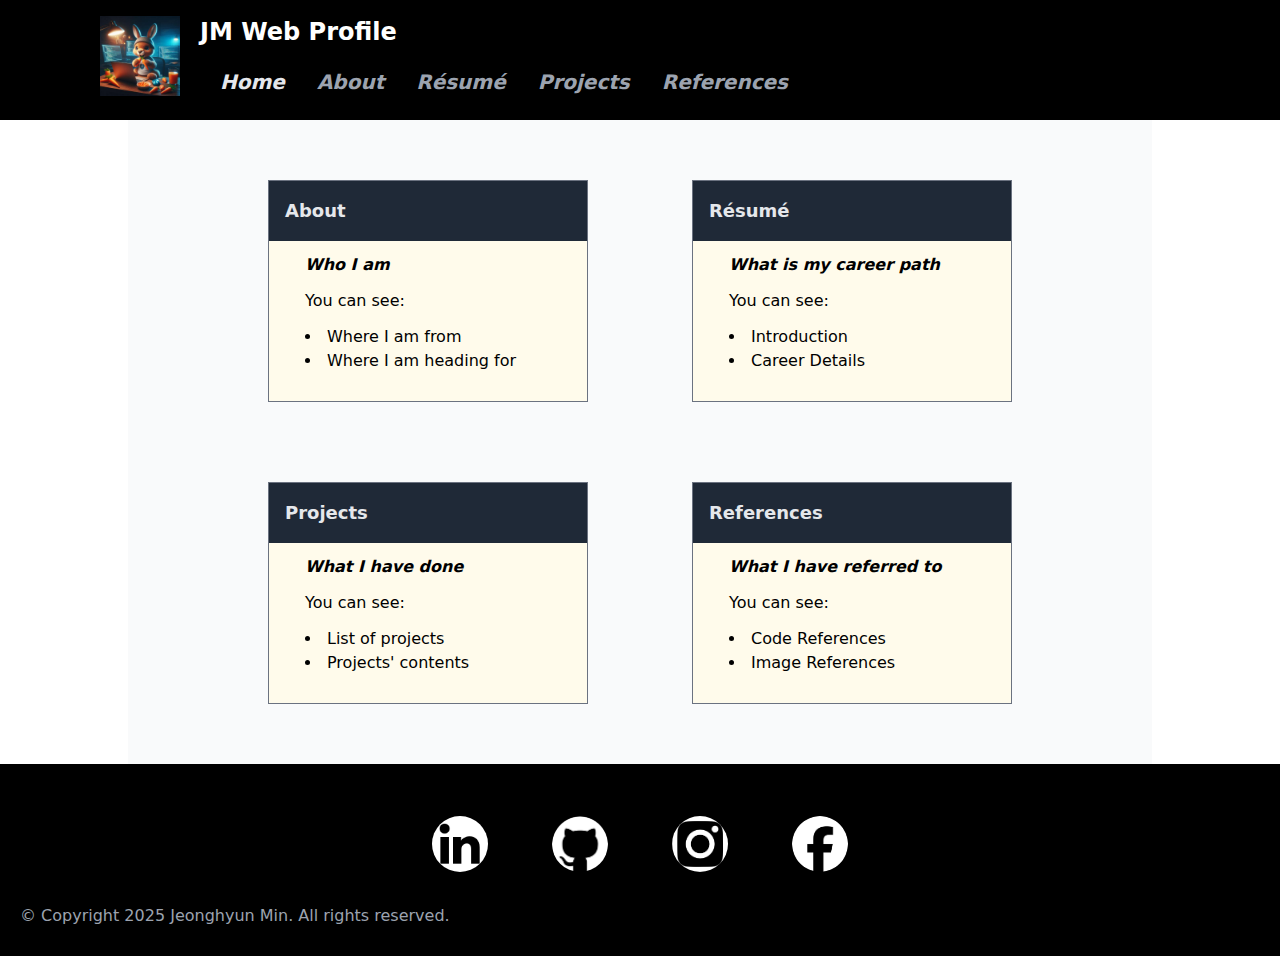
==== index.html @ 70fa33bb "feat: update draft version" ====
<!DOCTYPE html>
<html lang="en">
<head>
  <meta charset="UTF-8">
  <meta http-equiv="X-UA-Compatible" content="ie=edge">
  <meta name="viewport" content="width=device-width, initial-scale=1.0">
  <title>JM Profile</title>
  <link rel="stylesheet" href="./assets/css/modern-normalize.css">
  <link rel="stylesheet" href="./assets/css/site.css">
  <link rel="stylesheet" href="./assets/css/mobile.css">
</head>
<body>
  <header id="header" class="bg-black text-white stciky top-0 p-4 pb-6 pl-20 flex flex-row z-10">
    <img class="w-20 h-20 ml-5"  src="./assets/images/logo.jpeg" alt="Logo">
    <section id="header-section" class="flex flex-col">
      <h1 class="text-2xl font-bold ml-5">JM Web Profile</h1>
      <nav id="nav" class="pt-5 ml-10 italic font-semibold text-xl">
        <input id="side-menu" class="side-menu" type="checkbox" >
        <label id="hamb" class="hamb" for="side-menu"><span id="hamb-line" class="hamb-line"></span></label>
        <ul id="menu" class="flex flex-row gap-8 w-full menu bg-black">
          <li>
            <a class="text-gray-200 hover:text-white ease-in-out pb-2" href="./index.html">
              Home
            </a>
          </li>
          <li>
            <a class="text-gray-400 hover:text-white ease-in-out pb-2" href="./about/about.html">
              About
            </a>
          </li>
          <li>
            <a class="text-gray-400 hover:text-white ease-in-out pb-2" href="./resume/resume.html">
              Résumé
            </a>
          </li>
          <li>
            <a class="text-gray-400 hover:text-white ease-in-out pb-2" href="./projects/projects.html">
              Projects
            </a>
          </li>
          <li>
            <a class="text-gray-400 hover:text-white ease-in-out pb-2" href="./references/references.html">
              References
            </a>
          </li>
        </ul>
      </nav> 
    </section>
  </header>
  <main id="main" class="flex flex-row w-4/5 mx-auto bg-gray-50 content-center place-items-center">
    <section id="dashboard" class="grid grid-cols-2 gap-x-16 gap-y-10 mx-auto mt-10 mb-10 content-center place-items-center">
      <h2 class="hidden">Page Dashboard Info</h2>
      <article class="w-80 border border-gray-500 flex flex-col gap-4 p-4 m-5 bg-amber-50 hover:shadow-2xl">
        <a href="./about/about.html">
          <header class="bg-gray-800 text-gray-200 p-4 -m-4 mb-0">
            <h2 class="font-extrabold text-lg text-gray-200">About</h2>
          </header>
          <section class="pl-5 mt-3 mb-3">
            <h3 class="italic font-bold">Who I am</h3>
            <p class="mt-3">
              You can see:
            </p>
            <ul class="list-inside list-disc font-light mt-3">
              <li>Where I am from</li>
              <li>Where I am heading for</li>
            </ul>
          </section>
        </a>
      </article>
      <article class="w-80 border border-gray-500 flex flex-col gap-4 p-4 m-5 bg-amber-50 hover:shadow-2xl">
        <a href="./resume/resume.html">
          <header class="bg-gray-800 text-gray-200 p-4 -m-4 mb-0">
            <h2 class="font-extrabold text-lg text-gray-200">Résumé</h2>
          </header>
          <section class="pl-5 mt-3 mb-3">
            <h3 class="italic font-bold">What is my career path</h3>
            <p class="mt-3">
              You can see:
            </p>
            <ul class="list-inside list-disc font-light mt-3">
              <li>Introduction</li>
              <li>Career Details</li>
            </ul>
          </section>
        </a>
      </article>
      <article class="w-80 border border-gray-500 flex flex-col gap-4 p-4 m-5 bg-amber-50 hover:shadow-2xl">
        <a href="./projects/projects.html">
          <header class="bg-gray-800 text-gray-200 p-4 -m-4 mb-0">
            <h2 class="font-extrabold text-lg text-gray-200">Projects</h2>
          </header>
          <section class="pl-5 mt-3 mb-3">
            <h3 class="italic font-bold">What I have done</h3>
            <p class="mt-3">
              You can see:
            </p>
            <ul class="list-inside list-disc font-light mt-3">
              <li>List of projects</li>
              <li>Projects' contents</li>
            </ul>
          </section>
        </a>
      </article>
      <article class="w-80 border border-gray-500 flex flex-col gap-4 p-4 m-5 bg-amber-50 hover:shadow-2xl">
        <a href="./references/references.html">
          <header class="bg-gray-800 text-gray-200 p-4 -m-4 mb-0">
            <h2 class="font-extrabold text-lg text-gray-200">References</h2>
          </header>
          <section class="pl-5 mt-3 mb-3">
            <h3 class="italic font-bold">What I have referred to</h3>
            <p class="mt-3">
              You can see:
            </p>
            <ul class="list-inside list-disc font-light mt-3">
              <li>Code References</li>
              <li>Image References</li>
            </ul>
          </section>
        </a>
      </article>

    </section>
  </main>
  <footer id="footer" class="flex flex-col mt-auto gap-15 p-5 bg-black text-gray-400 h-48">
    <section class="content-center flex flex-row justify-self-center self-center">
      <h2 class="hidden">Site Links</h2>
      <a href="https://www.linkedin.com/in/dave-jeonghyun-min-a550a3222/" target="_blank">
        <img id="Linkedin" alt="Jeonghyun Dave Min LinkedIn Profile" class="grayscale w-14 h-14 m-8 rounded-full hover:grayscale-0 hover:animate-pulse" src="./assets/images/linkedin.png">
      </a>
      <a href="https://github.com/kangaroo-eating-carrots/" target="_blank">
        <img id="GitHub" alt="Jeonghyun Dave Min GitHub Profile" class="grayscale w-14 h-14 m-8 rounded-full hover:grayscale-0 hover:animate-pulse" src="./assets/images/github.png">
      </a>
      <a href="https://www.instagram.com/minjeonghyun/" target="_blank">
        <img id="instagram" alt="Jeonghyun Dave Min instagram" class="grayscale w-14 h-14 m-8 rounded-full hover:grayscale-0 hover:animate-pulse" src="./assets/images/instagram.png">
      </a>
      <a href="https://www.facebook.com/jeonghyun.min.5/" target="_blank">
        <img id="facebook" alt="Jeonghyun Dave Min facebook" class="grayscale w-14 h-14 m-8 rounded-full hover:grayscale-0 hover:animate-pulse" src="./assets/images/facebook.png">
      </a>
    </section>
    <section class="content-end">
      <h2 class="hidden">Copyright Statement</h2>
      <p>© Copyright 2025 Jeonghyun Min. All rights reserved.</p>
    </section>
  </footer>
</body>
</html>
---- assets/css/site.css ----
*, ::before, ::after {
  --tw-border-spacing-x: 0;
  --tw-border-spacing-y: 0;
  --tw-translate-x: 0;
  --tw-translate-y: 0;
  --tw-rotate: 0;
  --tw-skew-x: 0;
  --tw-skew-y: 0;
  --tw-scale-x: 1;
  --tw-scale-y: 1;
  --tw-pan-x:  ;
  --tw-pan-y:  ;
  --tw-pinch-zoom:  ;
  --tw-scroll-snap-strictness: proximity;
  --tw-gradient-from-position:  ;
  --tw-gradient-via-position:  ;
  --tw-gradient-to-position:  ;
  --tw-ordinal:  ;
  --tw-slashed-zero:  ;
  --tw-numeric-figure:  ;
  --tw-numeric-spacing:  ;
  --tw-numeric-fraction:  ;
  --tw-ring-inset:  ;
  --tw-ring-offset-width: 0px;
  --tw-ring-offset-color: #fff;
  --tw-ring-color: rgb(59 130 246 / 0.5);
  --tw-ring-offset-shadow: 0 0 #0000;
  --tw-ring-shadow: 0 0 #0000;
  --tw-shadow: 0 0 #0000;
  --tw-shadow-colored: 0 0 #0000;
  --tw-blur:  ;
  --tw-brightness:  ;
  --tw-contrast:  ;
  --tw-grayscale:  ;
  --tw-hue-rotate:  ;
  --tw-invert:  ;
  --tw-saturate:  ;
  --tw-sepia:  ;
  --tw-drop-shadow:  ;
  --tw-backdrop-blur:  ;
  --tw-backdrop-brightness:  ;
  --tw-backdrop-contrast:  ;
  --tw-backdrop-grayscale:  ;
  --tw-backdrop-hue-rotate:  ;
  --tw-backdrop-invert:  ;
  --tw-backdrop-opacity:  ;
  --tw-backdrop-saturate:  ;
  --tw-backdrop-sepia:  ;
  --tw-contain-size:  ;
  --tw-contain-layout:  ;
  --tw-contain-paint:  ;
  --tw-contain-style:  ;
}

::backdrop {
  --tw-border-spacing-x: 0;
  --tw-border-spacing-y: 0;
  --tw-translate-x: 0;
  --tw-translate-y: 0;
  --tw-rotate: 0;
  --tw-skew-x: 0;
  --tw-skew-y: 0;
  --tw-scale-x: 1;
  --tw-scale-y: 1;
  --tw-pan-x:  ;
  --tw-pan-y:  ;
  --tw-pinch-zoom:  ;
  --tw-scroll-snap-strictness: proximity;
  --tw-gradient-from-position:  ;
  --tw-gradient-via-position:  ;
  --tw-gradient-to-position:  ;
  --tw-ordinal:  ;
  --tw-slashed-zero:  ;
  --tw-numeric-figure:  ;
  --tw-numeric-spacing:  ;
  --tw-numeric-fraction:  ;
  --tw-ring-inset:  ;
  --tw-ring-offset-width: 0px;
  --tw-ring-offset-color: #fff;
  --tw-ring-color: rgb(59 130 246 / 0.5);
  --tw-ring-offset-shadow: 0 0 #0000;
  --tw-ring-shadow: 0 0 #0000;
  --tw-shadow: 0 0 #0000;
  --tw-shadow-colored: 0 0 #0000;
  --tw-blur:  ;
  --tw-brightness:  ;
  --tw-contrast:  ;
  --tw-grayscale:  ;
  --tw-hue-rotate:  ;
  --tw-invert:  ;
  --tw-saturate:  ;
  --tw-sepia:  ;
  --tw-drop-shadow:  ;
  --tw-backdrop-blur:  ;
  --tw-backdrop-brightness:  ;
  --tw-backdrop-contrast:  ;
  --tw-backdrop-grayscale:  ;
  --tw-backdrop-hue-rotate:  ;
  --tw-backdrop-invert:  ;
  --tw-backdrop-opacity:  ;
  --tw-backdrop-saturate:  ;
  --tw-backdrop-sepia:  ;
  --tw-contain-size:  ;
  --tw-contain-layout:  ;
  --tw-contain-paint:  ;
  --tw-contain-style:  ;
}

/*
! tailwindcss v3.4.15 | MIT License | https://tailwindcss.com
*/

/*
1. Prevent padding and border from affecting element width. (https://github.com/mozdevs/cssremedy/issues/4)
2. Allow adding a border to an element by just adding a border-width. (https://github.com/tailwindcss/tailwindcss/pull/116)
*/

*,
::before,
::after {
  box-sizing: border-box;
  /* 1 */
  border-width: 0;
  /* 2 */
  border-style: solid;
  /* 2 */
  border-color: #e5e7eb;
  /* 2 */
}

::before,
::after {
  --tw-content: '';
}

/*
1. Use a consistent sensible line-height in all browsers.
2. Prevent adjustments of font size after orientation changes in iOS.
3. Use a more readable tab size.
4. Use the user's configured `sans` font-family by default.
5. Use the user's configured `sans` font-feature-settings by default.
6. Use the user's configured `sans` font-variation-settings by default.
7. Disable tap highlights on iOS
*/

html,
:host {
  line-height: 1.5;
  /* 1 */
  -webkit-text-size-adjust: 100%;
  /* 2 */
  -moz-tab-size: 4;
  /* 3 */
  -o-tab-size: 4;
     tab-size: 4;
  /* 3 */
  font-family: ui-sans-serif, system-ui, sans-serif, "Apple Color Emoji", "Segoe UI Emoji", "Segoe UI Symbol", "Noto Color Emoji";
  /* 4 */
  font-feature-settings: normal;
  /* 5 */
  font-variation-settings: normal;
  /* 6 */
  -webkit-tap-highlight-color: transparent;
  /* 7 */
}

/*
1. Remove the margin in all browsers.
2. Inherit line-height from `html` so users can set them as a class directly on the `html` element.
*/

body {
  margin: 0;
  /* 1 */
  line-height: inherit;
  /* 2 */
}

/*
1. Add the correct height in Firefox.
2. Correct the inheritance of border color in Firefox. (https://bugzilla.mozilla.org/show_bug.cgi?id=190655)
3. Ensure horizontal rules are visible by default.
*/

hr {
  height: 0;
  /* 1 */
  color: inherit;
  /* 2 */
  border-top-width: 1px;
  /* 3 */
}

/*
Add the correct text decoration in Chrome, Edge, and Safari.
*/

abbr:where([title]) {
  -webkit-text-decoration: underline dotted;
          text-decoration: underline dotted;
}

/*
Remove the default font size and weight for headings.
*/

h1,
h2,
h3,
h4,
h5,
h6 {
  font-size: inherit;
  font-weight: inherit;
}

/*
Reset links to optimize for opt-in styling instead of opt-out.
*/

a {
  color: inherit;
  text-decoration: inherit;
}

/*
Add the correct font weight in Edge and Safari.
*/

b,
strong {
  font-weight: bolder;
}

/*
1. Use the user's configured `mono` font-family by default.
2. Use the user's configured `mono` font-feature-settings by default.
3. Use the user's configured `mono` font-variation-settings by default.
4. Correct the odd `em` font sizing in all browsers.
*/

code,
kbd,
samp,
pre {
  font-family: ui-monospace, SFMono-Regular, Menlo, Monaco, Consolas, "Liberation Mono", "Courier New", monospace;
  /* 1 */
  font-feature-settings: normal;
  /* 2 */
  font-variation-settings: normal;
  /* 3 */
  font-size: 1em;
  /* 4 */
}

/*
Add the correct font size in all browsers.
*/

small {
  font-size: 80%;
}

/*
Prevent `sub` and `sup` elements from affecting the line height in all browsers.
*/

sub,
sup {
  font-size: 75%;
  line-height: 0;
  position: relative;
  vertical-align: baseline;
}

sub {
  bottom: -0.25em;
}

sup {
  top: -0.5em;
}

/*
1. Remove text indentation from table contents in Chrome and Safari. (https://bugs.chromium.org/p/chromium/issues/detail?id=999088, https://bugs.webkit.org/show_bug.cgi?id=201297)
2. Correct table border color inheritance in all Chrome and Safari. (https://bugs.chromium.org/p/chromium/issues/detail?id=935729, https://bugs.webkit.org/show_bug.cgi?id=195016)
3. Remove gaps between table borders by default.
*/

table {
  text-indent: 0;
  /* 1 */
  border-color: inherit;
  /* 2 */
  border-collapse: collapse;
  /* 3 */
}

/*
1. Change the font styles in all browsers.
2. Remove the margin in Firefox and Safari.
3. Remove default padding in all browsers.
*/

button,
input,
optgroup,
select,
textarea {
  font-family: inherit;
  /* 1 */
  font-feature-settings: inherit;
  /* 1 */
  font-variation-settings: inherit;
  /* 1 */
  font-size: 100%;
  /* 1 */
  font-weight: inherit;
  /* 1 */
  line-height: inherit;
  /* 1 */
  letter-spacing: inherit;
  /* 1 */
  color: inherit;
  /* 1 */
  margin: 0;
  /* 2 */
  padding: 0;
  /* 3 */
}

/*
Remove the inheritance of text transform in Edge and Firefox.
*/

button,
select {
  text-transform: none;
}

/*
1. Correct the inability to style clickable types in iOS and Safari.
2. Remove default button styles.
*/

button,
input:where([type='button']),
input:where([type='reset']),
input:where([type='submit']) {
  -webkit-appearance: button;
  /* 1 */
  background-color: transparent;
  /* 2 */
  background-image: none;
  /* 2 */
}

/*
Use the modern Firefox focus style for all focusable elements.
*/

:-moz-focusring {
  outline: auto;
}

/*
Remove the additional `:invalid` styles in Firefox. (https://github.com/mozilla/gecko-dev/blob/2f9eacd9d3d995c937b4251a5557d95d494c9be1/layout/style/res/forms.css#L728-L737)
*/

:-moz-ui-invalid {
  box-shadow: none;
}

/*
Add the correct vertical alignment in Chrome and Firefox.
*/

progress {
  vertical-align: baseline;
}

/*
Correct the cursor style of increment and decrement buttons in Safari.
*/

::-webkit-inner-spin-button,
::-webkit-outer-spin-button {
  height: auto;
}

/*
1. Correct the odd appearance in Chrome and Safari.
2. Correct the outline style in Safari.
*/

[type='search'] {
  -webkit-appearance: textfield;
  /* 1 */
  outline-offset: -2px;
  /* 2 */
}

/*
Remove the inner padding in Chrome and Safari on macOS.
*/

::-webkit-search-decoration {
  -webkit-appearance: none;
}

/*
1. Correct the inability to style clickable types in iOS and Safari.
2. Change font properties to `inherit` in Safari.
*/

::-webkit-file-upload-button {
  -webkit-appearance: button;
  /* 1 */
  font: inherit;
  /* 2 */
}

/*
Add the correct display in Chrome and Safari.
*/

summary {
  display: list-item;
}

/*
Removes the default spacing and border for appropriate elements.
*/

blockquote,
dl,
dd,
h1,
h2,
h3,
h4,
h5,
h6,
hr,
figure,
p,
pre {
  margin: 0;
}

fieldset {
  margin: 0;
  padding: 0;
}

legend {
  padding: 0;
}

ol,
ul,
menu {
  list-style: none;
  margin: 0;
  padding: 0;
}

/*
Reset default styling for dialogs.
*/

dialog {
  padding: 0;
}

/*
Prevent resizing textareas horizontally by default.
*/

textarea {
  resize: vertical;
}

/*
1. Reset the default placeholder opacity in Firefox. (https://github.com/tailwindlabs/tailwindcss/issues/3300)
2. Set the default placeholder color to the user's configured gray 400 color.
*/

input::-moz-placeholder, textarea::-moz-placeholder {
  opacity: 1;
  /* 1 */
  color: #9ca3af;
  /* 2 */
}

input::placeholder,
textarea::placeholder {
  opacity: 1;
  /* 1 */
  color: #9ca3af;
  /* 2 */
}

/*
Set the default cursor for buttons.
*/

button,
[role="button"] {
  cursor: pointer;
}

/*
Make sure disabled buttons don't get the pointer cursor.
*/

:disabled {
  cursor: default;
}

/*
1. Make replaced elements `display: block` by default. (https://github.com/mozdevs/cssremedy/issues/14)
2. Add `vertical-align: middle` to align replaced elements more sensibly by default. (https://github.com/jensimmons/cssremedy/issues/14#issuecomment-634934210)
   This can trigger a poorly considered lint error in some tools but is included by design.
*/

img,
svg,
video,
canvas,
audio,
iframe,
embed,
object {
  display: block;
  /* 1 */
  vertical-align: middle;
  /* 2 */
}

/*
Constrain images and videos to the parent width and preserve their intrinsic aspect ratio. (https://github.com/mozdevs/cssremedy/issues/14)
*/

img,
video {
  max-width: 100%;
  height: auto;
}

/* Make elements with the HTML hidden attribute stay hidden by default */

[hidden]:where(:not([hidden="until-found"])) {
  display: none;
}

.top-0 {
  top: 0px;
}

.z-10 {
  z-index: 10;
}

.float-end {
  float: inline-end;
}

.float-right {
  float: right;
}

.float-left {
  float: left;
}

.-m-4 {
  margin: -1rem;
}

.m-5 {
  margin: 1.25rem;
}

.m-8 {
  margin: 2rem;
}

.mx-auto {
  margin-left: auto;
  margin-right: auto;
}

.mb-0 {
  margin-bottom: 0px;
}

.mb-1 {
  margin-bottom: 0.25rem;
}

.mb-10 {
  margin-bottom: 2.5rem;
}

.mb-3 {
  margin-bottom: 0.75rem;
}

.mb-5 {
  margin-bottom: 1.25rem;
}

.ml-10 {
  margin-left: 2.5rem;
}

.ml-4 {
  margin-left: 1rem;
}

.ml-5 {
  margin-left: 1.25rem;
}

.mr-40 {
  margin-right: 10rem;
}

.mt-1 {
  margin-top: 0.25rem;
}

.mt-10 {
  margin-top: 2.5rem;
}

.mt-12 {
  margin-top: 3rem;
}

.mt-14 {
  margin-top: 3.5rem;
}

.mt-2 {
  margin-top: 0.5rem;
}

.mt-3 {
  margin-top: 0.75rem;
}

.mt-5 {
  margin-top: 1.25rem;
}

.mt-6 {
  margin-top: 1.5rem;
}

.mt-7 {
  margin-top: 1.75rem;
}

.mt-auto {
  margin-top: auto;
}

.ml-20 {
  margin-left: 5rem;
}

.mr-20 {
  margin-right: 5rem;
}

.ml-36 {
  margin-left: 9rem;
}

.mr-36 {
  margin-right: 9rem;
}

.ml-44 {
  margin-left: 11rem;
}

.mr-44 {
  margin-right: 11rem;
}

.ml-8 {
  margin-left: 2rem;
}

.mr-8 {
  margin-right: 2rem;
}

.mt-16 {
  margin-top: 4rem;
}

.mt-24 {
  margin-top: 6rem;
}

.mt-20 {
  margin-top: 5rem;
}

.flex {
  display: flex;
}

.grid {
  display: grid;
}

.contents {
  display: contents;
}

.hidden {
  display: none;
}

.h-1\/2 {
  height: 50%;
}

.h-14 {
  height: 3.5rem;
}

.h-20 {
  height: 5rem;
}

.h-48 {
  height: 12rem;
}

.h-52 {
  height: 13rem;
}

.h-60 {
  height: 15rem;
}

.max-h-52 {
  max-height: 13rem;
}

.w-1\/2 {
  width: 50%;
}

.w-14 {
  width: 3.5rem;
}

.w-20 {
  width: 5rem;
}

.w-3\/4 {
  width: 75%;
}

.w-4\/5 {
  width: 80%;
}

.w-80 {
  width: 20rem;
}

.w-full {
  width: 100%;
}

.w-52 {
  width: 13rem;
}

.w-60 {
  width: 15rem;
}

.w-1\/3 {
  width: 33.333333%;
}

.max-w-2xl {
  max-width: 42rem;
}

.max-w-4xl {
  max-width: 56rem;
}

.max-w-6xl {
  max-width: 72rem;
}

.max-w-96 {
  max-width: 24rem;
}

.max-w-screen-md {
  max-width: 768px;
}

.max-w-xl {
  max-width: 36rem;
}

.max-w-52 {
  max-width: 13rem;
}

.flex-auto {
  flex: 1 1 auto;
}

.list-inside {
  list-style-position: inside;
}

.list-disc {
  list-style-type: disc;
}

.grid-cols-2 {
  grid-template-columns: repeat(2, minmax(0, 1fr));
}

.flex-row {
  flex-direction: row;
}

.flex-row-reverse {
  flex-direction: row-reverse;
}

.flex-col {
  flex-direction: column;
}

.flex-col-reverse {
  flex-direction: column-reverse;
}

.place-content-center {
  place-content: center;
}

.place-items-center {
  place-items: center;
}

.content-center {
  align-content: center;
}

.content-end {
  align-content: flex-end;
}

.gap-4 {
  gap: 1rem;
}

.gap-5 {
  gap: 1.25rem;
}

.gap-8 {
  gap: 2rem;
}

.gap-x-16 {
  -moz-column-gap: 4rem;
       column-gap: 4rem;
}

.gap-y-10 {
  row-gap: 2.5rem;
}

.place-self-center {
  place-self: center;
}

.self-center {
  align-self: center;
}

.justify-self-center {
  justify-self: center;
}

.rounded-full {
  border-radius: 9999px;
}

.border {
  border-width: 1px;
}

.border-2 {
  border-width: 2px;
}

.border-l-2 {
  border-left-width: 2px;
}

.border-t-4 {
  border-top-width: 4px;
}

.border-gray-400 {
  --tw-border-opacity: 1;
  border-color: rgb(156 163 175 / var(--tw-border-opacity, 1));
}

.border-gray-500 {
  --tw-border-opacity: 1;
  border-color: rgb(107 114 128 / var(--tw-border-opacity, 1));
}

.bg-amber-50 {
  --tw-bg-opacity: 1;
  background-color: rgb(255 251 235 / var(--tw-bg-opacity, 1));
}

.bg-black {
  --tw-bg-opacity: 1;
  background-color: rgb(0 0 0 / var(--tw-bg-opacity, 1));
}

.bg-gray-50 {
  --tw-bg-opacity: 1;
  background-color: rgb(249 250 251 / var(--tw-bg-opacity, 1));
}

.bg-gray-800 {
  --tw-bg-opacity: 1;
  background-color: rgb(31 41 55 / var(--tw-bg-opacity, 1));
}

.p-10 {
  padding: 2.5rem;
}

.p-2 {
  padding: 0.5rem;
}

.p-4 {
  padding: 1rem;
}

.p-5 {
  padding: 1.25rem;
}

.pb-1 {
  padding-bottom: 0.25rem;
}

.pb-2 {
  padding-bottom: 0.5rem;
}

.pb-5 {
  padding-bottom: 1.25rem;
}

.pb-6 {
  padding-bottom: 1.5rem;
}

.pl-10 {
  padding-left: 2.5rem;
}

.pl-2 {
  padding-left: 0.5rem;
}

.pl-20 {
  padding-left: 5rem;
}

.pl-5 {
  padding-left: 1.25rem;
}

.pl-6 {
  padding-left: 1.5rem;
}

.pr-10 {
  padding-right: 2.5rem;
}

.pt-2 {
  padding-top: 0.5rem;
}

.pt-5 {
  padding-top: 1.25rem;
}

.pt-6 {
  padding-top: 1.5rem;
}

.font-mono {
  font-family: ui-monospace, SFMono-Regular, Menlo, Monaco, Consolas, "Liberation Mono", "Courier New", monospace;
}

.font-serif {
  font-family: ui-serif, Georgia, Cambria, "Times New Roman", Times, serif;
}

.text-2xl {
  font-size: 1.5rem;
  line-height: 2rem;
}

.text-3xl {
  font-size: 1.875rem;
  line-height: 2.25rem;
}

.text-lg {
  font-size: 1.125rem;
  line-height: 1.75rem;
}

.text-sm {
  font-size: 0.875rem;
  line-height: 1.25rem;
}

.text-xl {
  font-size: 1.25rem;
  line-height: 1.75rem;
}

.text-4xl {
  font-size: 2.25rem;
  line-height: 2.5rem;
}

.font-bold {
  font-weight: 700;
}

.font-extrabold {
  font-weight: 800;
}

.font-light {
  font-weight: 300;
}

.font-normal {
  font-weight: 400;
}

.font-semibold {
  font-weight: 600;
}

.italic {
  font-style: italic;
}

.text-gray-200 {
  --tw-text-opacity: 1;
  color: rgb(229 231 235 / var(--tw-text-opacity, 1));
}

.text-gray-400 {
  --tw-text-opacity: 1;
  color: rgb(156 163 175 / var(--tw-text-opacity, 1));
}

.text-gray-500 {
  --tw-text-opacity: 1;
  color: rgb(107 114 128 / var(--tw-text-opacity, 1));
}

.text-gray-700 {
  --tw-text-opacity: 1;
  color: rgb(55 65 81 / var(--tw-text-opacity, 1));
}

.text-sky-700 {
  --tw-text-opacity: 1;
  color: rgb(3 105 161 / var(--tw-text-opacity, 1));
}

.text-white {
  --tw-text-opacity: 1;
  color: rgb(255 255 255 / var(--tw-text-opacity, 1));
}

.underline {
  text-decoration-line: underline;
}

.underline-offset-2 {
  text-underline-offset: 2px;
}

.shadow {
  --tw-shadow: 0 1px 3px 0 rgb(0 0 0 / 0.1), 0 1px 2px -1px rgb(0 0 0 / 0.1);
  --tw-shadow-colored: 0 1px 3px 0 var(--tw-shadow-color), 0 1px 2px -1px var(--tw-shadow-color);
  box-shadow: var(--tw-ring-offset-shadow, 0 0 #0000), var(--tw-ring-shadow, 0 0 #0000), var(--tw-shadow);
}

.shadow-xl {
  --tw-shadow: 0 20px 25px -5px rgb(0 0 0 / 0.1), 0 8px 10px -6px rgb(0 0 0 / 0.1);
  --tw-shadow-colored: 0 20px 25px -5px var(--tw-shadow-color), 0 8px 10px -6px var(--tw-shadow-color);
  box-shadow: var(--tw-ring-offset-shadow, 0 0 #0000), var(--tw-ring-shadow, 0 0 #0000), var(--tw-shadow);
}

.grayscale {
  --tw-grayscale: grayscale(100%);
  filter: var(--tw-blur) var(--tw-brightness) var(--tw-contrast) var(--tw-grayscale) var(--tw-hue-rotate) var(--tw-invert) var(--tw-saturate) var(--tw-sepia) var(--tw-drop-shadow);
}

.transition {
  transition-property: color, background-color, border-color, text-decoration-color, fill, stroke, opacity, box-shadow, transform, filter, -webkit-backdrop-filter;
  transition-property: color, background-color, border-color, text-decoration-color, fill, stroke, opacity, box-shadow, transform, filter, backdrop-filter;
  transition-property: color, background-color, border-color, text-decoration-color, fill, stroke, opacity, box-shadow, transform, filter, backdrop-filter, -webkit-backdrop-filter;
  transition-timing-function: cubic-bezier(0.4, 0, 0.2, 1);
  transition-duration: 150ms;
}

.ease-in-out {
  transition-timing-function: cubic-bezier(0.4, 0, 0.2, 1);
}

@keyframes pulse {
  50% {
    opacity: .5;
  }
}

.hover\:animate-pulse:hover {
  animation: pulse 2s cubic-bezier(0.4, 0, 0.6, 1) infinite;
}

.hover\:bg-sky-500:hover {
  --tw-bg-opacity: 1;
  background-color: rgb(14 165 233 / var(--tw-bg-opacity, 1));
}

.hover\:bg-sky-700:hover {
  --tw-bg-opacity: 1;
  background-color: rgb(3 105 161 / var(--tw-bg-opacity, 1));
}

.hover\:text-sky-100:hover {
  --tw-text-opacity: 1;
  color: rgb(224 242 254 / var(--tw-text-opacity, 1));
}

.hover\:text-white:hover {
  --tw-text-opacity: 1;
  color: rgb(255 255 255 / var(--tw-text-opacity, 1));
}

.hover\:shadow-2xl:hover {
  --tw-shadow: 0 25px 50px -12px rgb(0 0 0 / 0.25);
  --tw-shadow-colored: 0 25px 50px -12px var(--tw-shadow-color);
  box-shadow: var(--tw-ring-offset-shadow, 0 0 #0000), var(--tw-ring-shadow, 0 0 #0000), var(--tw-shadow);
}

.hover\:grayscale-0:hover {
  --tw-grayscale: grayscale(0);
  filter: var(--tw-blur) var(--tw-brightness) var(--tw-contrast) var(--tw-grayscale) var(--tw-hue-rotate) var(--tw-invert) var(--tw-saturate) var(--tw-sepia) var(--tw-drop-shadow);
}

@media not all and (min-width: 1536px) {
  .max-2xl\:text-xl {
    font-size: 1.25rem;
    line-height: 1.75rem;
  }
}

@media not all and (min-width: 1024px) {
  .max-lg\:ml-4 {
    margin-left: 1rem;
  }

  .max-lg\:ml-28 {
    margin-left: 7rem;
  }

  .max-lg\:mr-28 {
    margin-right: 7rem;
  }

  .max-lg\:mt-8 {
    margin-top: 2rem;
  }

  .max-lg\:mr-4 {
    margin-right: 1rem;
  }

  .max-lg\:mt-16 {
    margin-top: 4rem;
  }

  .max-lg\:ml-6 {
    margin-left: 1.5rem;
  }

  .max-lg\:mr-6 {
    margin-right: 1.5rem;
  }

  .max-lg\:text-lg {
    font-size: 1.125rem;
    line-height: 1.75rem;
  }

  .max-lg\:text-2xl {
    font-size: 1.5rem;
    line-height: 2rem;
  }

  .max-lg\:text-xl {
    font-size: 1.25rem;
    line-height: 1.75rem;
  }

  .max-lg\:text-3xl {
    font-size: 1.875rem;
    line-height: 2.25rem;
  }
}

@media not all and (min-width: 768px) {
  .max-md\:ml-2 {
    margin-left: 0.5rem;
  }

  .max-md\:ml-16 {
    margin-left: 4rem;
  }

  .max-md\:mr-16 {
    margin-right: 4rem;
  }

  .max-md\:mt-5 {
    margin-top: 1.25rem;
  }

  .max-md\:mr-2 {
    margin-right: 0.5rem;
  }

  .max-md\:mt-10 {
    margin-top: 2.5rem;
  }

  .max-md\:ml-4 {
    margin-left: 1rem;
  }

  .max-md\:mr-4 {
    margin-right: 1rem;
  }

  .max-md\:text-lg {
    font-size: 1.125rem;
    line-height: 1.75rem;
  }

  .max-md\:text-xl {
    font-size: 1.25rem;
    line-height: 1.75rem;
  }

  .max-md\:text-2xl {
    font-size: 1.5rem;
    line-height: 2rem;
  }
}

@media not all and (min-width: 640px) {
  .max-sm\:ml-1 {
    margin-left: 0.25rem;
  }

  .max-sm\:ml-4 {
    margin-left: 1rem;
  }

  .max-sm\:mr-4 {
    margin-right: 1rem;
  }

  .max-sm\:mt-2 {
    margin-top: 0.5rem;
  }

  .max-sm\:mr-1 {
    margin-right: 0.25rem;
  }

  .max-sm\:mt-5 {
    margin-top: 1.25rem;
  }

  .max-sm\:ml-2 {
    margin-left: 0.5rem;
  }

  .max-sm\:mr-2 {
    margin-right: 0.5rem;
  }

  .max-sm\:mt-6 {
    margin-top: 1.5rem;
  }

  .max-sm\:text-lg {
    font-size: 1.125rem;
    line-height: 1.75rem;
  }

  .max-sm\:text-base {
    font-size: 1rem;
    line-height: 1.5rem;
  }

  .max-sm\:text-xl {
    font-size: 1.25rem;
    line-height: 1.75rem;
  }
}
---- assets/css/mobile.css ----
nav > input{
  display: none;
}

nav > label{
  display: none;
}



@media (max-width: 700px) {

  /* Header & Nav */
  #header img{
    display: none;
  }

  #header{
    align-items: center;
    justify-content: center;
    padding-left: 1rem;
  }

  #header-section{
    display: flex;
    flex-direction: row;
    width: 100%;
    justify-content: right;
  }

  #header-section > h1{
    justify-self: center;
    width: 20rem;
  }

  #nav{
    padding-top: 0rem;
    justify-self: right;
    margin-left: 1rem;
  }

      /* 
    Addition for Hamburger Menu
    Reference: 
    https://blog.logrocket.com/create-responsive-mobile-menu-css-without-javascript/
    */
  
  .nav{
    grid-template-columns: auto;
    grid-template-rows: auto;
    background-color: #000000;
    padding-top: 1%;
    padding-bottom: 1%;
    margin-top: 3px;
    border: none;
  }

  .menu{
		display: flex;
		flex-direction: column;
		width: 200px;
		height: 310px;
		right: -100%;
		margin-top: 56px; 
		position: fixed;
		transition: right 0.5s ease;
    font-weight: bold;
	}

  .menu a[href]{
		display: block;
		padding-top: 3px;
		padding-bottom: 3px;
		padding-right: 20px;
		padding-left: 0px;
		font-size: 15px;
		text-align: right;
	}

	.hamb{
    display: block;
		cursor: pointer;
		float: right;
		padding-top: 1rem;
    padding-left: 1rem;
    border: none;
    justify-self: end;
	}

	.hamb-line {
		background: #ffffff;
		display: block;
		height: 4px;
		position: relative;
		width: 30px;
	}

	.hamb-line::before,
	.hamb-line::after{
		background: #ffffff;
		content: '';
		display: block;
		height: 100%;
		position: absolute;
		transition: all .2s ease-out;
		width: 100%;
	}
	.hamb-line::before{
		top: 7px;
	}
	.hamb-line::after{
		top: -7px;
	}

  .side-menu {
		display: none;
	} 

	.side-menu:checked ~ .menu{
		right: 0;
	}

	.side-menu:checked ~ .hamb .hamb-line {
		background: transparent;
	}
	.side-menu:checked ~ .hamb .hamb-line::before {
		transform: rotate(-45deg);
		top:0;
	}
	.side-menu:checked ~ .hamb .hamb-line::after {
		transform: rotate(45deg);
		top:0;
	}

	body:has(.side-menu:checked) {
	overflow: hidden;
	}

  /* End of Nav */

  /* Footer */
  #Tafe {
    width: 2.5rem;
    height: 2.5rem;
    margin: 0.5rem;
  }

  #ScreenCraft {
    width: 2.5rem;
    height: 2.5rem;
    margin: 0.5rem;
  }

  #Tailwind {
    width: 2.5rem;
    height: 2.5rem;
    margin: 0.5rem;
  }

  #Nu {
    width: 2.5rem;
    height: 2.5rem;
    margin: 0.5rem;
  }

  footer p {
    font-size: x-small;
  }

  #footer {
    height: 8rem;
  }

  /* End of footer*/

  /* main */

  #main {
    width: 100%;
  }
  #dashboard {
    display: flex;
    flex-direction: column;
  }

  #dashboard > article {
    width: 100%;
  }

  aside {
    display: none;
  }
}
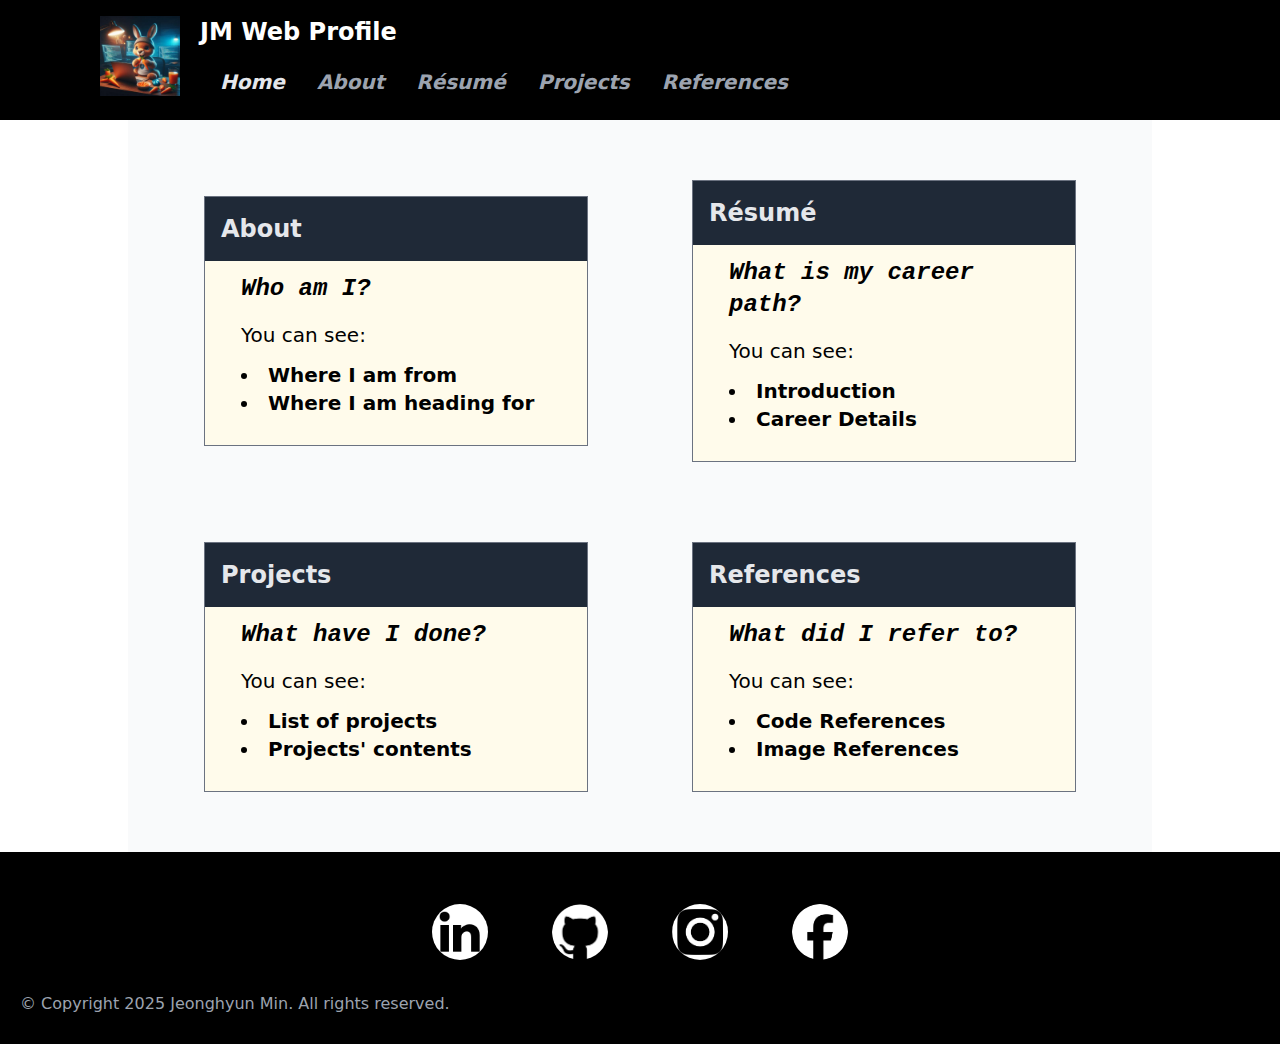
==== commit de5569b3: "feat: revise Home page" ====
--- a/index.html
+++ b/index.html
@@ -48,70 +48,70 @@
     </section>
   </header>
   <main id="main" class="flex flex-row w-4/5 mx-auto bg-gray-50 content-center place-items-center">
-    <section id="dashboard" class="grid grid-cols-2 gap-x-16 gap-y-10 mx-auto mt-10 mb-10 content-center place-items-center">
+    <section id="dashboard" class="grid grid-cols-2 gap-x-16 gap-y-10 mx-auto mt-10 mb-10 content-center place-items-center max-lg:gap-x-8">
       <h2 class="hidden">Page Dashboard Info</h2>
-      <article class="w-80 border border-gray-500 flex flex-col gap-4 p-4 m-5 bg-amber-50 hover:shadow-2xl">
+      <article class="w-96 border border-gray-500 flex flex-col gap-4 p-4 m-5 bg-amber-50 hover:shadow-2xl max-lg:w-80 max-md:w-72">
         <a href="./about/about.html">
           <header class="bg-gray-800 text-gray-200 p-4 -m-4 mb-0">
-            <h2 class="font-extrabold text-lg text-gray-200">About</h2>
+            <h2 class="font-extrabold text-2xl text-gray-200 max-lg:text-xl max-md:text-lg">About</h2>
           </header>
           <section class="pl-5 mt-3 mb-3">
-            <h3 class="italic font-bold">Who I am</h3>
-            <p class="mt-3">
+            <h3 class="italic font-bold font-mono text-2xl max-lg:text-xl max-md:text-lg">Who am I?</h3>
+            <p class="mt-4 text-xl max-lg:text-lg">
               You can see:
             </p>
-            <ul class="list-inside list-disc font-light mt-3">
+            <ul class="list-inside list-disc font-semibold mt-3 text-xl max-lg:text-lg">
               <li>Where I am from</li>
               <li>Where I am heading for</li>
             </ul>
           </section>
         </a>
       </article>
-      <article class="w-80 border border-gray-500 flex flex-col gap-4 p-4 m-5 bg-amber-50 hover:shadow-2xl">
+      <article class="w-96 border border-gray-500 flex flex-col gap-4 p-4 m-5 bg-amber-50 hover:shadow-2xl max-lg:w-80 max-md:w-72">
         <a href="./resume/resume.html">
           <header class="bg-gray-800 text-gray-200 p-4 -m-4 mb-0">
-            <h2 class="font-extrabold text-lg text-gray-200">Résumé</h2>
+            <h2 class="font-extrabold text-2xl text-gray-200 max-lg:text-xl max-md:text-lg">Résumé</h2>
           </header>
           <section class="pl-5 mt-3 mb-3">
-            <h3 class="italic font-bold">What is my career path</h3>
-            <p class="mt-3">
+            <h3 class="italic font-bold font-mono text-2xl max-lg:text-xl max-md:text-lg">What is my career path?</h3>
+            <p class="mt-4 text-xl max-lg:text-lg">
               You can see:
             </p>
-            <ul class="list-inside list-disc font-light mt-3">
+            <ul class="list-inside list-disc font-semibold mt-3 text-xl max-lg:text-lg">
               <li>Introduction</li>
               <li>Career Details</li>
             </ul>
           </section>
         </a>
       </article>
-      <article class="w-80 border border-gray-500 flex flex-col gap-4 p-4 m-5 bg-amber-50 hover:shadow-2xl">
+      <article class="w-96 border border-gray-500 flex flex-col gap-4 p-4 m-5 bg-amber-50 hover:shadow-2xl max-lg:w-80 max-md:w-72">
         <a href="./projects/projects.html">
           <header class="bg-gray-800 text-gray-200 p-4 -m-4 mb-0">
-            <h2 class="font-extrabold text-lg text-gray-200">Projects</h2>
+            <h2 class="font-extrabold text-2xl text-gray-200 max-lg:text-xl max-md:text-lg">Projects</h2>
           </header>
           <section class="pl-5 mt-3 mb-3">
-            <h3 class="italic font-bold">What I have done</h3>
-            <p class="mt-3">
+            <h3 class="italic font-bold font-mono text-2xl max-lg:text-xl max-md:text-lg">What have I done?</h3>
+            <p class="mt-4 text-xl max-lg:text-lg">
               You can see:
             </p>
-            <ul class="list-inside list-disc font-light mt-3">
+            <ul class="list-inside list-disc font-semibold mt-3 text-xl max-lg:text-lg">
               <li>List of projects</li>
               <li>Projects' contents</li>
             </ul>
           </section>
         </a>
       </article>
-      <article class="w-80 border border-gray-500 flex flex-col gap-4 p-4 m-5 bg-amber-50 hover:shadow-2xl">
+      <article class="w-96 border border-gray-500 flex flex-col gap-4 p-4 m-5 bg-amber-50 hover:shadow-2xl max-lg:w-80 max-md:w-72">
         <a href="./references/references.html">
           <header class="bg-gray-800 text-gray-200 p-4 -m-4 mb-0">
-            <h2 class="font-extrabold text-lg text-gray-200">References</h2>
+            <h2 class="font-extrabold text-2xl text-gray-200 max-lg:text-xl max-md:text-lg">References</h2>
           </header>
           <section class="pl-5 mt-3 mb-3">
-            <h3 class="italic font-bold">What I have referred to</h3>
-            <p class="mt-3">
+            <h3 class="italic font-bold font-mono text-2xl max-lg:text-xl max-md:text-lg">What did I refer to?</h3>
+            <p class="mt-4 text-xl max-lg:text-lg">
               You can see:
             </p>
-            <ul class="list-inside list-disc font-light mt-3">
+            <ul class="list-inside list-disc font-semibold mt-3 text-xl max-lg:text-lg">
               <li>Code References</li>
               <li>Image References</li>
             </ul>
@@ -125,16 +125,17 @@
     <section class="content-center flex flex-row justify-self-center self-center">
       <h2 class="hidden">Site Links</h2>
       <a href="https://www.linkedin.com/in/dave-jeonghyun-min-a550a3222/" target="_blank">
-        <img id="Linkedin" alt="Jeonghyun Dave Min LinkedIn Profile" class="grayscale w-14 h-14 m-8 rounded-full hover:grayscale-0 hover:animate-pulse" src="./assets/images/linkedin.png">
+        <img id="Linkedin" alt="Jeonghyun Dave Min LinkedIn Profile" class="grayscale w-14 h-14 m-8 rounded-full hover:grayscale-0 hover:animate-pulse max-md:w-10 max-md:h-10
+        max-md:m-4" src="./assets/images/linkedin.png">
       </a>
       <a href="https://github.com/kangaroo-eating-carrots/" target="_blank">
-        <img id="GitHub" alt="Jeonghyun Dave Min GitHub Profile" class="grayscale w-14 h-14 m-8 rounded-full hover:grayscale-0 hover:animate-pulse" src="./assets/images/github.png">
+        <img id="GitHub" alt="Jeonghyun Dave Min GitHub Profile" class="grayscale w-14 h-14 m-8 rounded-full hover:grayscale-0 hover:animate-pulse max-md:w-10 max-md:h-10 max-md:m-4" src="./assets/images/github.png">
       </a>
       <a href="https://www.instagram.com/minjeonghyun/" target="_blank">
-        <img id="instagram" alt="Jeonghyun Dave Min instagram" class="grayscale w-14 h-14 m-8 rounded-full hover:grayscale-0 hover:animate-pulse" src="./assets/images/instagram.png">
+        <img id="instagram" alt="Jeonghyun Dave Min instagram" class="grayscale w-14 h-14 m-8 rounded-full hover:grayscale-0 hover:animate-pulse max-md:w-10 max-md:h-10 max-md:m-4" src="./assets/images/instagram.png">
       </a>
       <a href="https://www.facebook.com/jeonghyun.min.5/" target="_blank">
-        <img id="facebook" alt="Jeonghyun Dave Min facebook" class="grayscale w-14 h-14 m-8 rounded-full hover:grayscale-0 hover:animate-pulse" src="./assets/images/facebook.png">
+        <img id="facebook" alt="Jeonghyun Dave Min facebook" class="grayscale w-14 h-14 m-8 rounded-full hover:grayscale-0 hover:animate-pulse max-md:w-10 max-md:h-10 max-md:m-4" src="./assets/images/facebook.png">
       </a>
     </section>
     <section class="content-end">
--- a/assets/css/site.css
+++ b/assets/css/site.css
@@ -562,10 +562,6 @@
   z-index: 10;
 }
 
-.float-end {
-  float: inline-end;
-}
-
 .float-right {
   float: right;
 }
@@ -619,14 +615,30 @@
   margin-left: 1rem;
 }
 
+.ml-44 {
+  margin-left: 11rem;
+}
+
 .ml-5 {
   margin-left: 1.25rem;
 }
 
+.ml-8 {
+  margin-left: 2rem;
+}
+
 .mr-40 {
   margin-right: 10rem;
 }
 
+.mr-44 {
+  margin-right: 11rem;
+}
+
+.mr-8 {
+  margin-right: 2rem;
+}
+
 .mt-1 {
   margin-top: 0.25rem;
 }
@@ -647,6 +659,10 @@
   margin-top: 0.5rem;
 }
 
+.mt-20 {
+  margin-top: 5rem;
+}
+
 .mt-3 {
   margin-top: 0.75rem;
 }
@@ -659,56 +675,12 @@
   margin-top: 1.5rem;
 }
 
-.mt-7 {
-  margin-top: 1.75rem;
-}
-
 .mt-auto {
   margin-top: auto;
 }
 
-.ml-20 {
-  margin-left: 5rem;
-}
-
-.mr-20 {
-  margin-right: 5rem;
-}
-
-.ml-36 {
-  margin-left: 9rem;
-}
-
-.mr-36 {
-  margin-right: 9rem;
-}
-
-.ml-44 {
-  margin-left: 11rem;
-}
-
-.mr-44 {
-  margin-right: 11rem;
-}
-
-.ml-8 {
-  margin-left: 2rem;
-}
-
-.mr-8 {
-  margin-right: 2rem;
-}
-
-.mt-16 {
-  margin-top: 4rem;
-}
-
-.mt-24 {
-  margin-top: 6rem;
-}
-
-.mt-20 {
-  margin-top: 5rem;
+.mt-4 {
+  margin-top: 1rem;
 }
 
 .flex {
@@ -743,14 +715,6 @@
   height: 12rem;
 }
 
-.h-52 {
-  height: 13rem;
-}
-
-.h-60 {
-  height: 15rem;
-}
-
 .max-h-52 {
   max-height: 13rem;
 }
@@ -759,6 +723,10 @@
   width: 50%;
 }
 
+.w-1\/3 {
+  width: 33.333333%;
+}
+
 .w-14 {
   width: 3.5rem;
 }
@@ -783,16 +751,8 @@
   width: 100%;
 }
 
-.w-52 {
-  width: 13rem;
-}
-
-.w-60 {
-  width: 15rem;
-}
-
-.w-1\/3 {
-  width: 33.333333%;
+.w-96 {
+  width: 24rem;
 }
 
 .max-w-2xl {
@@ -803,6 +763,10 @@
   max-width: 56rem;
 }
 
+.max-w-52 {
+  max-width: 13rem;
+}
+
 .max-w-6xl {
   max-width: 72rem;
 }
@@ -819,10 +783,6 @@
   max-width: 36rem;
 }
 
-.max-w-52 {
-  max-width: 13rem;
-}
-
 .flex-auto {
   flex: 1 1 auto;
 }
@@ -841,10 +801,6 @@
 
 .flex-row {
   flex-direction: row;
-}
-
-.flex-row-reverse {
-  flex-direction: row-reverse;
 }
 
 .flex-col {
@@ -1040,6 +996,11 @@
   line-height: 2.25rem;
 }
 
+.text-4xl {
+  font-size: 2.25rem;
+  line-height: 2.5rem;
+}
+
 .text-lg {
   font-size: 1.125rem;
   line-height: 1.75rem;
@@ -1053,11 +1014,6 @@
 .text-xl {
   font-size: 1.25rem;
   line-height: 1.75rem;
-}
-
-.text-4xl {
-  font-size: 2.25rem;
-  line-height: 2.5rem;
 }
 
 .font-bold {
@@ -1192,125 +1148,146 @@
   filter: var(--tw-blur) var(--tw-brightness) var(--tw-contrast) var(--tw-grayscale) var(--tw-hue-rotate) var(--tw-invert) var(--tw-saturate) var(--tw-sepia) var(--tw-drop-shadow);
 }
 
-@media not all and (min-width: 1536px) {
-  .max-2xl\:text-xl {
+@media not all and (min-width: 1024px) {
+  .max-lg\:ml-28 {
+    margin-left: 7rem;
+  }
+
+  .max-lg\:ml-6 {
+    margin-left: 1.5rem;
+  }
+
+  .max-lg\:mr-28 {
+    margin-right: 7rem;
+  }
+
+  .max-lg\:mr-6 {
+    margin-right: 1.5rem;
+  }
+
+  .max-lg\:mt-16 {
+    margin-top: 4rem;
+  }
+
+  .max-lg\:mt-8 {
+    margin-top: 2rem;
+  }
+
+  .max-lg\:h-10 {
+    height: 2.5rem;
+  }
+
+  .max-lg\:w-80 {
+    width: 20rem;
+  }
+
+  .max-lg\:w-10 {
+    width: 2.5rem;
+  }
+
+  .max-lg\:gap-x-10 {
+    -moz-column-gap: 2.5rem;
+         column-gap: 2.5rem;
+  }
+
+  .max-lg\:gap-x-8 {
+    -moz-column-gap: 2rem;
+         column-gap: 2rem;
+  }
+
+  .max-lg\:text-3xl {
+    font-size: 1.875rem;
+    line-height: 2.25rem;
+  }
+
+  .max-lg\:text-xl {
     font-size: 1.25rem;
     line-height: 1.75rem;
-  }
-}
-
-@media not all and (min-width: 1024px) {
-  .max-lg\:ml-4 {
-    margin-left: 1rem;
-  }
-
-  .max-lg\:ml-28 {
-    margin-left: 7rem;
-  }
-
-  .max-lg\:mr-28 {
-    margin-right: 7rem;
-  }
-
-  .max-lg\:mt-8 {
-    margin-top: 2rem;
-  }
-
-  .max-lg\:mr-4 {
-    margin-right: 1rem;
-  }
-
-  .max-lg\:mt-16 {
-    margin-top: 4rem;
-  }
-
-  .max-lg\:ml-6 {
-    margin-left: 1.5rem;
-  }
-
-  .max-lg\:mr-6 {
-    margin-right: 1.5rem;
   }
 
   .max-lg\:text-lg {
     font-size: 1.125rem;
     line-height: 1.75rem;
   }
-
-  .max-lg\:text-2xl {
+}
+
+@media not all and (min-width: 768px) {
+  .max-md\:m-4 {
+    margin: 1rem;
+  }
+
+  .max-md\:ml-16 {
+    margin-left: 4rem;
+  }
+
+  .max-md\:ml-4 {
+    margin-left: 1rem;
+  }
+
+  .max-md\:mr-16 {
+    margin-right: 4rem;
+  }
+
+  .max-md\:mr-4 {
+    margin-right: 1rem;
+  }
+
+  .max-md\:mt-10 {
+    margin-top: 2.5rem;
+  }
+
+  .max-md\:mt-5 {
+    margin-top: 1.25rem;
+  }
+
+  .max-md\:h-8 {
+    height: 2rem;
+  }
+
+  .max-md\:h-10 {
+    height: 2.5rem;
+  }
+
+  .max-md\:w-80 {
+    width: 20rem;
+  }
+
+  .max-md\:w-72 {
+    width: 18rem;
+  }
+
+  .max-md\:w-8 {
+    width: 2rem;
+  }
+
+  .max-md\:w-10 {
+    width: 2.5rem;
+  }
+
+  .max-md\:text-2xl {
     font-size: 1.5rem;
     line-height: 2rem;
-  }
-
-  .max-lg\:text-xl {
-    font-size: 1.25rem;
-    line-height: 1.75rem;
-  }
-
-  .max-lg\:text-3xl {
-    font-size: 1.875rem;
-    line-height: 2.25rem;
-  }
-}
-
-@media not all and (min-width: 768px) {
-  .max-md\:ml-2 {
-    margin-left: 0.5rem;
-  }
-
-  .max-md\:ml-16 {
-    margin-left: 4rem;
-  }
-
-  .max-md\:mr-16 {
-    margin-right: 4rem;
-  }
-
-  .max-md\:mt-5 {
-    margin-top: 1.25rem;
-  }
-
-  .max-md\:mr-2 {
-    margin-right: 0.5rem;
-  }
-
-  .max-md\:mt-10 {
-    margin-top: 2.5rem;
-  }
-
-  .max-md\:ml-4 {
-    margin-left: 1rem;
-  }
-
-  .max-md\:mr-4 {
-    margin-right: 1rem;
   }
 
   .max-md\:text-lg {
     font-size: 1.125rem;
     line-height: 1.75rem;
   }
-
-  .max-md\:text-xl {
-    font-size: 1.25rem;
-    line-height: 1.75rem;
-  }
-
-  .max-md\:text-2xl {
-    font-size: 1.5rem;
-    line-height: 2rem;
-  }
 }
 
 @media not all and (min-width: 640px) {
-  .max-sm\:ml-1 {
-    margin-left: 0.25rem;
+  .max-sm\:ml-2 {
+    margin-left: 0.5rem;
   }
 
   .max-sm\:ml-4 {
     margin-left: 1rem;
   }
 
+  .max-sm\:mr-2 {
+    margin-right: 0.5rem;
+  }
+
   .max-sm\:mr-4 {
     margin-right: 1rem;
   }
@@ -1319,29 +1296,8 @@
     margin-top: 0.5rem;
   }
 
-  .max-sm\:mr-1 {
-    margin-right: 0.25rem;
-  }
-
-  .max-sm\:mt-5 {
-    margin-top: 1.25rem;
-  }
-
-  .max-sm\:ml-2 {
-    margin-left: 0.5rem;
-  }
-
-  .max-sm\:mr-2 {
-    margin-right: 0.5rem;
-  }
-
   .max-sm\:mt-6 {
     margin-top: 1.5rem;
-  }
-
-  .max-sm\:text-lg {
-    font-size: 1.125rem;
-    line-height: 1.75rem;
   }
 
   .max-sm\:text-base {
